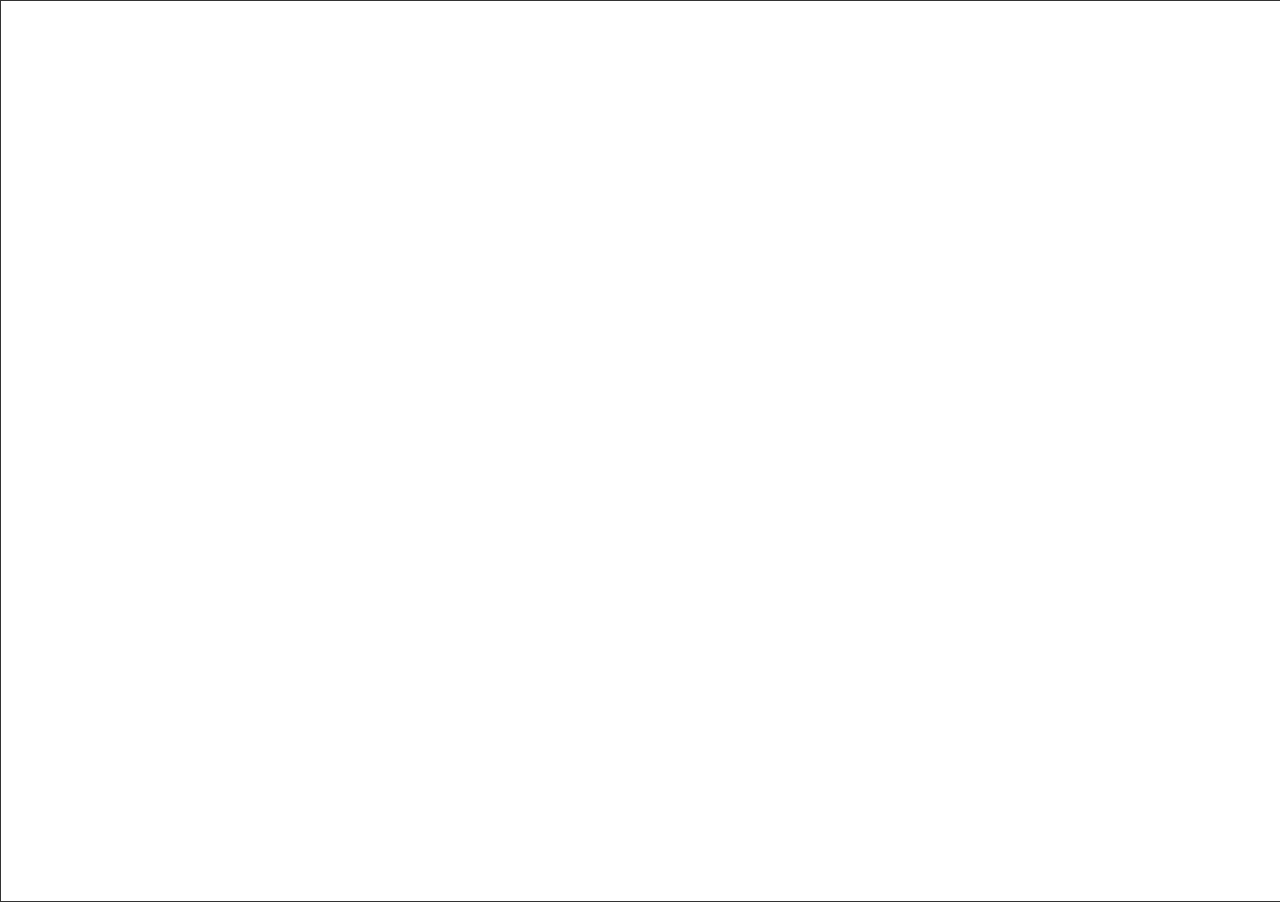
==== docs/index.html @ c117cc29 "Update index.html" ====
<!DOCTYPE html>
<html lang="ja">

<head>
    <meta charset="UTF-8" />
    <title>バンド付きツリー図</title>
    <script src="https://cdn.jsdelivr.net/npm/gojs@3.0.2/release/go.js"></script>
    <style>
        html,
        body {
            margin: 0;
            padding: 0;
            height: 100%;
        }

        #myDiagramDiv {
            width: 100%;
            height: 100%;
            border: 1px solid #333;
        }
    </style>
</head>

<body>
    <div id="myDiagramDiv"></div>

    <script>
        // レイアウトが水平でレイヤーバンドが垂直か、またはその逆かを制御する
        var HORIZONTAL = true; // この定数はここでのみ設定可能、動的に変更は不可

        // TreeLayoutを実行し、commitLayersをオーバーライドして背景の"_BANDS"パーツを更新
        class SimpleBandedTreeLayout extends go.TreeLayout {
            constructor(init) {
                super();
                this.layerStyle = go.TreeLayerStyle.Uniform; // 直線的なレイヤーに必要
                if (init) Object.assign(this, init);
            }

            commitLayers(layerRects, offset) {
                // バンドを保持する背景オブジェクトを更新
                var bands = this.diagram.findPartForKey('_BANDS');
                if (bands) {
                    var model = this.diagram.model;
                    bands.location = this.arrangementOrigin.copy().add(offset);

                    // 各バンドの表示・非表示を設定（レイヤーの有無による）
                    for (var it = bands.elements; it.next();) {
                        var idx = it.key;
                        var elt = it.value; // バンドを表すアイテムパネル
                        elt.visible = idx < layerRects.length;
                    }

                    // 各バンドの範囲(bounds)をデータバインディングで設定
                    var arr = bands.data.itemArray;
                    for (var i = 0; i < layerRects.length; i++) {
                        var itemdata = arr[i];
                        if (itemdata) {
                            model.setDataProperty(itemdata, 'bounds', layerRects[i]);
                        }
                    }
                }
            }
        }
        // SimpleBandedTreeLayoutクラス終了

        function init() {
            myDiagram = new go.Diagram('myDiagramDiv', {
                layout: new SimpleBandedTreeLayout({ // 上で定義したカスタムレイアウト
                    angle: HORIZONTAL ? 0 : 90,
                    arrangement: HORIZONTAL ? go.TreeArrangement.Vertical : go.TreeArrangement.Horizontal
                }),
                'undoManager.isEnabled': true // アンドゥ・リドゥ有効化
            });

            // 通常ノードのテンプレート
            myDiagram.nodeTemplate = new go.Node(go.Panel.Auto)
                .add(
                    new go.Shape('Rectangle', { fill: 'white' }),
                    new go.TextBlock({ margin: 5 }).bind('text', 'key')
                );

            // "Bands"カテゴリ専用のテンプレート
            // SimpleBandedTreeLayout.commitLayers によって視覚的なバンドを表示するために変更される
            myDiagram.nodeTemplateMap.add(
                'Bands',
                new go.Part('Position', {
                    isLayoutPositioned: false, // ただしドキュメント範囲内には収まる
                    locationSpot: new go.Spot(0, 0, HORIZONTAL ? 0 : 16, HORIZONTAL ? 16 : 0), // ヘッダー高さを考慮
                    layerName: 'Background',
                    pickable: false,
                    selectable: false,
                    itemTemplate: new go.Panel(HORIZONTAL ? 'Vertical' : 'Horizontal')
                        .bind('position', 'bounds', (b) => b.position)
                        .add(
                            new go.TextBlock({
                                angle: HORIZONTAL ? 0 : 270,
                                textAlign: 'center',
                                wrap: go.Wrap.None,
                                font: 'bold 11pt sans-serif',
                                background: new go.Brush('Linear', { 0: 'aqua', 1: go.Brush.darken('aqua') })
                            })
                                .bind('text')
                                // 回転を考慮して必ず"width"をバインドする
                                .bind('width', 'bounds', (r) => (HORIZONTAL ? r.width : r.height)),
                            // オプション1: 長方形のバンド表示
                            new go.Shape({ stroke: null, strokeWidth: 0 })
                                .bind('desiredSize', 'bounds', (r) => r.size)
                                .bindObject('fill', 'itemIndex', (i) =>
                                    i % 2 == 0 ? 'whitesmoke' : go.Brush.darken('whitesmoke')
                                )
                            // オプション2: セパレータ線（コメントアウトして選択可能）
                        )
                }).bind('itemArray')
            );

            // リンクのテンプレート（シンプルな黒線、矢印なし）
            myDiagram.linkTemplate = new go.Link().add(new go.Shape());

            // ツリー構造のノードデータ定義
            var nodearray = [
                {
                    // バンドのヘッダー情報
                    key: '_BANDS',
                    category: 'Bands',
                    itemArray: [
                        { text: 'ゼロ' },
                        { text: 'ワン' },
                        { text: 'ツー' },
                        { text: 'スリー' },
                        { text: 'フォー' },
                        { text: 'ファイブ' }
                    ]
                },
                // 通常のツリーノード
                { key: 'root' },
                { key: 'oneB', parent: 'root' },
                { key: 'twoA', parent: 'oneB' },
                { key: 'twoC', parent: 'root' },
                { key: 'threeC', parent: 'twoC' },
                { key: 'threeD', parent: 'twoC' },
                { key: 'fourB', parent: 'threeD' },
                { key: 'fourC', parent: 'twoC' },
                { key: 'fourD', parent: 'fourB' },
                { key: 'twoD', parent: 'root' }
            ];

            myDiagram.model = new go.TreeModel(nodearray);
        }

        window.addEventListener('DOMContentLoaded', init);
    </script>
</body>

</html>
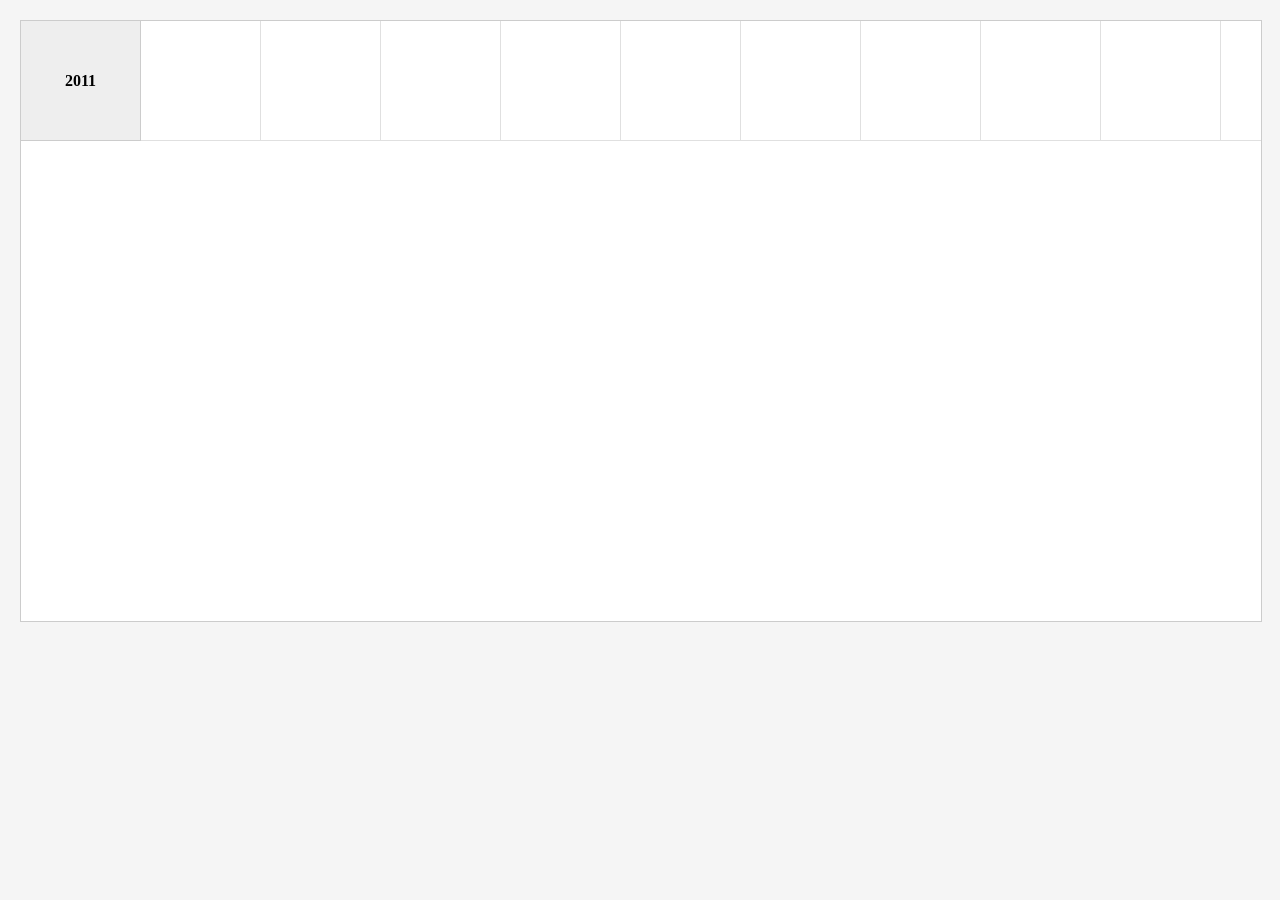
==== commit a57d7f3a: "Update index.html" ====
--- a/docs/index.html
+++ b/docs/index.html
@@ -2,153 +2,134 @@
 <html lang="ja">
 
 <head>
-    <meta charset="UTF-8" />
-    <title>バンド付きツリー図</title>
-    <script src="https://cdn.jsdelivr.net/npm/gojs@3.0.2/release/go.js"></script>
+    <meta charset="UTF-8">
+    <title>Timeline Generator Sample</title>
     <style>
-        html,
         body {
             margin: 0;
-            padding: 0;
-            height: 100%;
+            padding: 20px;
+            background: #f5f5f5;
         }
 
-        #myDiagramDiv {
+        #timeline-container {
+            position: relative;
             width: 100%;
+            height: 600px;
+            background: #ffffff;
+            border: 1px solid #ccc;
+            overflow-x: auto;
+            overflow-y: hidden;
+        }
+
+        .timeline-grid {
+            display: grid;
+            position: relative;
+            width: max-content;
             height: 100%;
-            border: 1px solid #333;
+            grid-auto-rows: 120px;
+        }
+
+        .timeline-year {
+            text-align: center;
+            font-weight: bold;
+            background: #eee;
+            border-right: 1px solid #ccc;
+            border-bottom: 1px solid #ccc;
+            display: flex;
+            align-items: center;
+            justify-content: center;
+        }
+
+        .timeline-cell {
+            border-right: 1px solid #e0e0e0;
+            border-bottom: 1px solid #e0e0e0;
         }
     </style>
 </head>
 
 <body>
-    <div id="myDiagramDiv"></div>
+
+    <div id="timeline-container"></div>
 
     <script>
-        // レイアウトが水平でレイヤーバンドが垂直か、またはその逆かを制御する
-        var HORIZONTAL = true; // この定数はここでのみ設定可能、動的に変更は不可
-
-        // TreeLayoutを実行し、commitLayersをオーバーライドして背景の"_BANDS"パーツを更新
-        class SimpleBandedTreeLayout extends go.TreeLayout {
-            constructor(init) {
-                super();
-                this.layerStyle = go.TreeLayerStyle.Uniform; // 直線的なレイヤーに必要
-                if (init) Object.assign(this, init);
+        class TimelineGenerator {
+            constructor(options) {
+                this.targetId = options.targetId;
+                this.startDate = options.startDate;
+                this.endDate = options.endDate;
+                this.scale = options.scale || 'month'; // 'month' or 'year'
+                this.projects = options.projects || [];
+                this.links = options.links || [];
             }
 
-            commitLayers(layerRects, offset) {
-                // バンドを保持する背景オブジェクトを更新
-                var bands = this.diagram.findPartForKey('_BANDS');
-                if (bands) {
-                    var model = this.diagram.model;
-                    bands.location = this.arrangementOrigin.copy().add(offset);
+            render() {
+                const container = document.getElementById(this.targetId);
+                if (!container) {
+                    console.error("ターゲット要素が見つかりません");
+                    return;
+                }
 
-                    // 各バンドの表示・非表示を設定（レイヤーの有無による）
-                    for (var it = bands.elements; it.next();) {
-                        var idx = it.key;
-                        var elt = it.value; // バンドを表すアイテムパネル
-                        elt.visible = idx < layerRects.length;
-                    }
+                container.innerHTML = ''; // 初期化
 
-                    // 各バンドの範囲(bounds)をデータバインディングで設定
-                    var arr = bands.data.itemArray;
-                    for (var i = 0; i < layerRects.length; i++) {
-                        var itemdata = arr[i];
-                        if (itemdata) {
-                            model.setDataProperty(itemdata, 'bounds', layerRects[i]);
-                        }
+                // グリッドベース作成
+                const grid = document.createElement('div');
+                grid.className = 'timeline-grid';
+
+                const months = this.generateMonths();
+                grid.style.gridTemplateColumns = `repeat(${months.length}, 120px)`;
+
+                // 年表ヘッダー
+                months.forEach((month, index) => {
+                    const isYearStart = month.endsWith('-01');
+                    const cell = document.createElement('div');
+                    cell.className = isYearStart ? 'timeline-year' : 'timeline-cell';
+                    cell.innerText = isYearStart ? month.substring(0, 4) : '';
+                    grid.appendChild(cell);
+                });
+
+                container.appendChild(grid);
+            }
+
+            generateMonths() {
+                const result = [];
+                let current = this.parseDate(this.startDate);
+                const end = this.parseDate(this.endDate);
+
+                while (current <= end) {
+                    result.push(this.formatDate(current));
+                    if (this.scale === 'month') {
+                        current.setMonth(current.getMonth() + 1);
+                    } else if (this.scale === 'year') {
+                        current.setFullYear(current.getFullYear() + 1);
                     }
                 }
+                return result;
+            }
+
+            parseDate(str) {
+                const [year, month] = str.split('-').map(Number);
+                return new Date(year, (month || 1) - 1);
+            }
+
+            formatDate(date) {
+                const y = date.getFullYear();
+                const m = (date.getMonth() + 1).toString().padStart(2, '0');
+                return `${y}-${m}`;
             }
         }
-        // SimpleBandedTreeLayoutクラス終了
 
-        function init() {
-            myDiagram = new go.Diagram('myDiagramDiv', {
-                layout: new SimpleBandedTreeLayout({ // 上で定義したカスタムレイアウト
-                    angle: HORIZONTAL ? 0 : 90,
-                    arrangement: HORIZONTAL ? go.TreeArrangement.Vertical : go.TreeArrangement.Horizontal
-                }),
-                'undoManager.isEnabled': true // アンドゥ・リドゥ有効化
-            });
+        // テスト実行
+        const timeline = new TimelineGenerator({
+            targetId: "timeline-container",
+            startDate: "2011-01",
+            endDate: "2015-12",
+            scale: "month",
+            projects: [],
+            links: []
+        });
+        timeline.render();
+    </script>
 
-            // 通常ノードのテンプレート
-            myDiagram.nodeTemplate = new go.Node(go.Panel.Auto)
-                .add(
-                    new go.Shape('Rectangle', { fill: 'white' }),
-                    new go.TextBlock({ margin: 5 }).bind('text', 'key')
-                );
-
-            // "Bands"カテゴリ専用のテンプレート
-            // SimpleBandedTreeLayout.commitLayers によって視覚的なバンドを表示するために変更される
-            myDiagram.nodeTemplateMap.add(
-                'Bands',
-                new go.Part('Position', {
-                    isLayoutPositioned: false, // ただしドキュメント範囲内には収まる
-                    locationSpot: new go.Spot(0, 0, HORIZONTAL ? 0 : 16, HORIZONTAL ? 16 : 0), // ヘッダー高さを考慮
-                    layerName: 'Background',
-                    pickable: false,
-                    selectable: false,
-                    itemTemplate: new go.Panel(HORIZONTAL ? 'Vertical' : 'Horizontal')
-                        .bind('position', 'bounds', (b) => b.position)
-                        .add(
-                            new go.TextBlock({
-                                angle: HORIZONTAL ? 0 : 270,
-                                textAlign: 'center',
-                                wrap: go.Wrap.None,
-                                font: 'bold 11pt sans-serif',
-                                background: new go.Brush('Linear', { 0: 'aqua', 1: go.Brush.darken('aqua') })
-                            })
-                                .bind('text')
-                                // 回転を考慮して必ず"width"をバインドする
-                                .bind('width', 'bounds', (r) => (HORIZONTAL ? r.width : r.height)),
-                            // オプション1: 長方形のバンド表示
-                            new go.Shape({ stroke: null, strokeWidth: 0 })
-                                .bind('desiredSize', 'bounds', (r) => r.size)
-                                .bindObject('fill', 'itemIndex', (i) =>
-                                    i % 2 == 0 ? 'whitesmoke' : go.Brush.darken('whitesmoke')
-                                )
-                            // オプション2: セパレータ線（コメントアウトして選択可能）
-                        )
-                }).bind('itemArray')
-            );
-
-            // リンクのテンプレート（シンプルな黒線、矢印なし）
-            myDiagram.linkTemplate = new go.Link().add(new go.Shape());
-
-            // ツリー構造のノードデータ定義
-            var nodearray = [
-                {
-                    // バンドのヘッダー情報
-                    key: '_BANDS',
-                    category: 'Bands',
-                    itemArray: [
-                        { text: 'ゼロ' },
-                        { text: 'ワン' },
-                        { text: 'ツー' },
-                        { text: 'スリー' },
-                        { text: 'フォー' },
-                        { text: 'ファイブ' }
-                    ]
-                },
-                // 通常のツリーノード
-                { key: 'root' },
-                { key: 'oneB', parent: 'root' },
-                { key: 'twoA', parent: 'oneB' },
-                { key: 'twoC', parent: 'root' },
-                { key: 'threeC', parent: 'twoC' },
-                { key: 'threeD', parent: 'twoC' },
-                { key: 'fourB', parent: 'threeD' },
-                { key: 'fourC', parent: 'twoC' },
-                { key: 'fourD', parent: 'fourB' },
-                { key: 'twoD', parent: 'root' }
-            ];
-
-            myDiagram.model = new go.TreeModel(nodearray);
-        }
-
-        window.addEventListener('DOMContentLoaded', init);
-    </script>
 </body>
 
 </html>
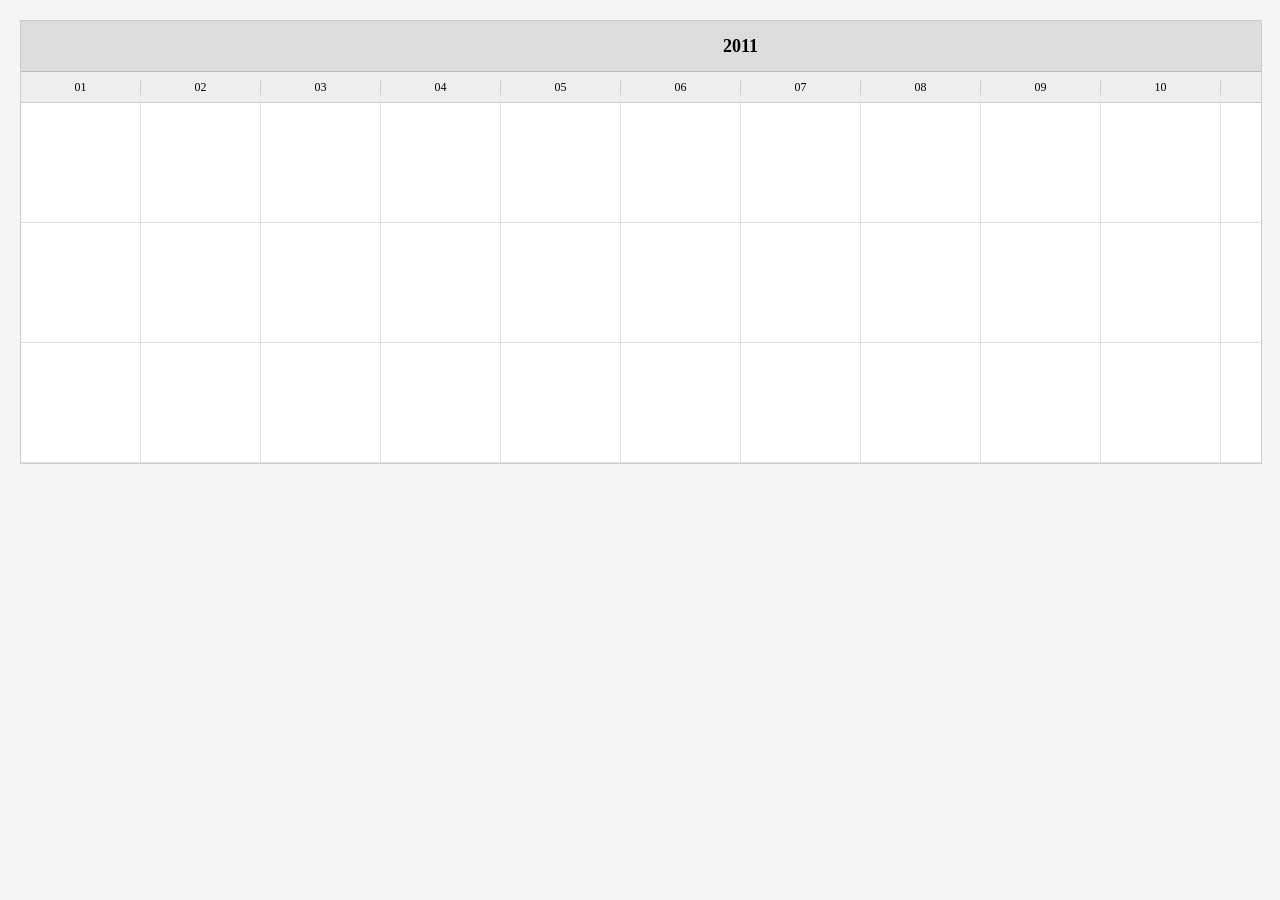
==== commit 67d5b650: "Update index.html" ====
--- a/docs/index.html
+++ b/docs/index.html
@@ -3,7 +3,7 @@
 
 <head>
     <meta charset="UTF-8">
-    <title>Timeline Generator Sample</title>
+    <title>Timeline Generator Fixed</title>
     <style>
         body {
             margin: 0;
@@ -14,33 +14,51 @@
         #timeline-container {
             position: relative;
             width: 100%;
-            height: 600px;
             background: #ffffff;
             border: 1px solid #ccc;
             overflow-x: auto;
-            overflow-y: hidden;
+        }
+
+        .timeline-section {
+            display: grid;
+            width: max-content;
+        }
+
+        .timeline-years {
+            height: 50px;
+            background: #ddd;
+            border-bottom: 1px solid #bbb;
+            display: grid;
+            align-items: center;
+        }
+
+        .timeline-years .year-cell {
+            font-weight: bold;
+            font-size: 18px;
+            text-align: center;
+            border-right: 1px solid #bbb;
+        }
+
+        .timeline-months {
+            height: 30px;
+            background: #eee;
+            border-bottom: 1px solid #ccc;
+            display: grid;
+            align-items: center;
+        }
+
+        .timeline-months .month-cell {
+            font-size: 12px;
+            text-align: center;
+            border-right: 1px solid #ccc;
         }
 
         .timeline-grid {
             display: grid;
-            position: relative;
-            width: max-content;
-            height: 100%;
             grid-auto-rows: 120px;
         }
 
-        .timeline-year {
-            text-align: center;
-            font-weight: bold;
-            background: #eee;
-            border-right: 1px solid #ccc;
-            border-bottom: 1px solid #ccc;
-            display: flex;
-            align-items: center;
-            justify-content: center;
-        }
-
-        .timeline-cell {
+        .timeline-grid .grid-cell {
             border-right: 1px solid #e0e0e0;
             border-bottom: 1px solid #e0e0e0;
         }
@@ -49,7 +67,11 @@
 
 <body>
 
-    <div id="timeline-container"></div>
+    <div id="timeline-container">
+        <div class="timeline-section timeline-years" id="timeline-years"></div>
+        <div class="timeline-section timeline-months" id="timeline-months"></div>
+        <div class="timeline-section timeline-grid" id="timeline-grid"></div>
+    </div>
 
     <script>
         class TimelineGenerator {
@@ -57,7 +79,7 @@
                 this.targetId = options.targetId;
                 this.startDate = options.startDate;
                 this.endDate = options.endDate;
-                this.scale = options.scale || 'month'; // 'month' or 'year'
+                this.scale = options.scale || 'month';
                 this.projects = options.projects || [];
                 this.links = options.links || [];
             }
@@ -69,25 +91,46 @@
                     return;
                 }
 
-                container.innerHTML = ''; // 初期化
+                const yearsDiv = document.getElementById('timeline-years');
+                const monthsDiv = document.getElementById('timeline-months');
+                const gridDiv = document.getElementById('timeline-grid');
 
-                // グリッドベース作成
-                const grid = document.createElement('div');
-                grid.className = 'timeline-grid';
+                yearsDiv.innerHTML = '';
+                monthsDiv.innerHTML = '';
+                gridDiv.innerHTML = '';
 
                 const months = this.generateMonths();
-                grid.style.gridTemplateColumns = `repeat(${months.length}, 120px)`;
+                const years = this.generateYears(months);
 
-                // 年表ヘッダー
-                months.forEach((month, index) => {
-                    const isYearStart = month.endsWith('-01');
+                // 共通のカラム定義
+                const columnCount = months.length;
+                yearsDiv.style.gridTemplateColumns = `repeat(${columnCount}, 120px)`;
+                monthsDiv.style.gridTemplateColumns = `repeat(${columnCount}, 120px)`;
+                gridDiv.style.gridTemplateColumns = `repeat(${columnCount}, 120px)`;
+
+                // 年ラベル
+                years.forEach(yearData => {
                     const cell = document.createElement('div');
-                    cell.className = isYearStart ? 'timeline-year' : 'timeline-cell';
-                    cell.innerText = isYearStart ? month.substring(0, 4) : '';
-                    grid.appendChild(cell);
+                    cell.className = 'year-cell';
+                    cell.innerText = yearData.year;
+                    cell.style.gridColumn = `span ${yearData.span}`;
+                    yearsDiv.appendChild(cell);
                 });
 
-                container.appendChild(grid);
+                // 月ラベル
+                months.forEach(month => {
+                    const cell = document.createElement('div');
+                    cell.className = 'month-cell';
+                    cell.innerText = month.substring(5); // "YYYY-MM"から"MM"だけ
+                    monthsDiv.appendChild(cell);
+                });
+
+                // グリッド作成（仮で3レーン）
+                for (let i = 0; i < months.length * 3; i++) {
+                    const cell = document.createElement('div');
+                    cell.className = 'grid-cell';
+                    gridDiv.appendChild(cell);
+                }
             }
 
             generateMonths() {
@@ -97,13 +140,34 @@
 
                 while (current <= end) {
                     result.push(this.formatDate(current));
-                    if (this.scale === 'month') {
-                        current.setMonth(current.getMonth() + 1);
-                    } else if (this.scale === 'year') {
-                        current.setFullYear(current.getFullYear() + 1);
-                    }
+                    current.setMonth(current.getMonth() + 1);
                 }
                 return result;
+            }
+
+            generateYears(months) {
+                const years = [];
+                let currentYear = null;
+                let spanCount = 0;
+
+                months.forEach(month => {
+                    const year = month.substring(0, 4);
+                    if (year !== currentYear) {
+                        if (currentYear !== null) {
+                            years.push({ year: currentYear, span: spanCount });
+                        }
+                        currentYear = year;
+                        spanCount = 1;
+                    } else {
+                        spanCount++;
+                    }
+                });
+
+                if (currentYear !== null) {
+                    years.push({ year: currentYear, span: spanCount });
+                }
+
+                return years;
             }
 
             parseDate(str) {
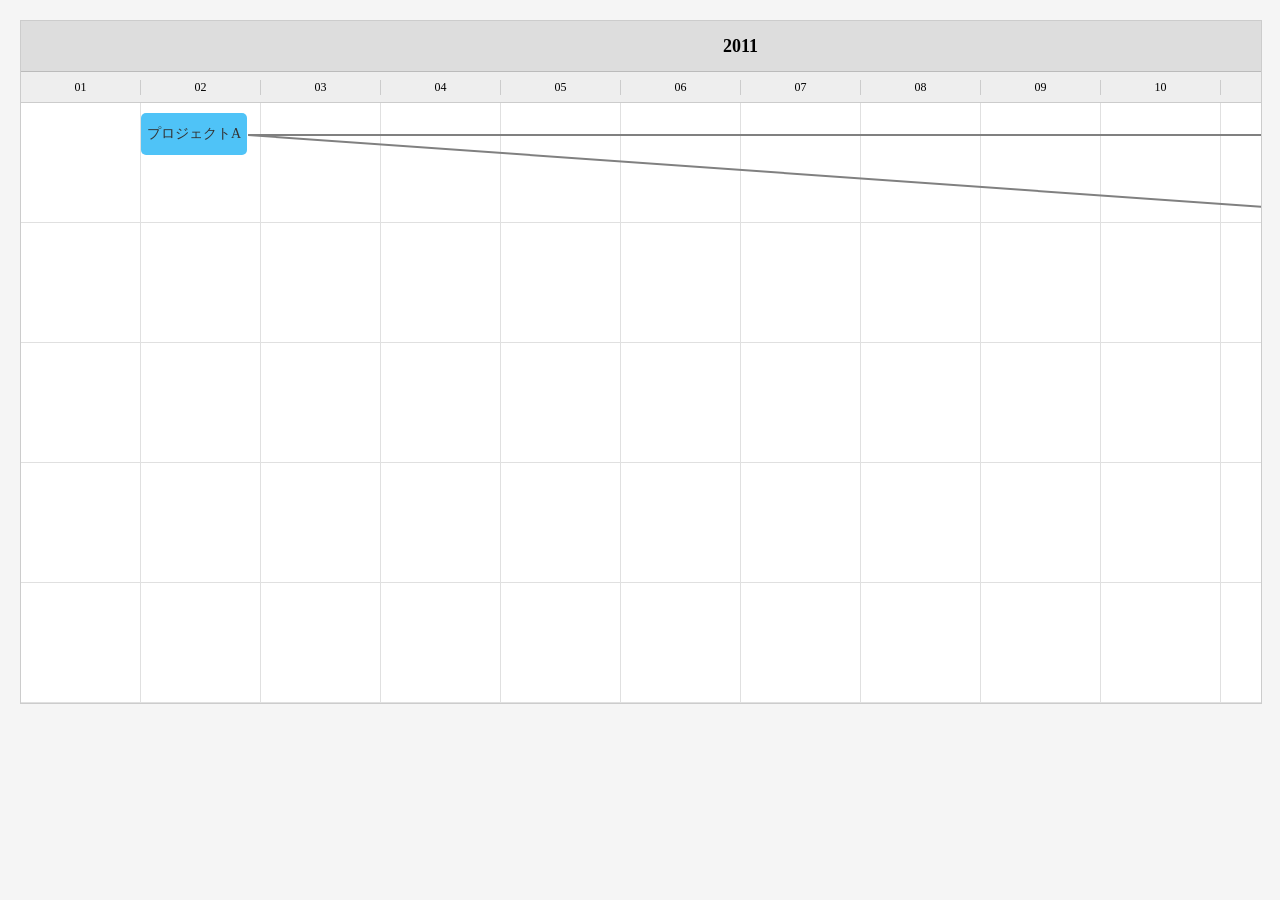
==== commit cd4507c9: "一旦" ====
--- a/docs/index.html
+++ b/docs/index.html
@@ -3,66 +3,8 @@
 
 <head>
     <meta charset="UTF-8">
-    <title>Timeline Generator Fixed</title>
-    <style>
-        body {
-            margin: 0;
-            padding: 20px;
-            background: #f5f5f5;
-        }
-
-        #timeline-container {
-            position: relative;
-            width: 100%;
-            background: #ffffff;
-            border: 1px solid #ccc;
-            overflow-x: auto;
-        }
-
-        .timeline-section {
-            display: grid;
-            width: max-content;
-        }
-
-        .timeline-years {
-            height: 50px;
-            background: #ddd;
-            border-bottom: 1px solid #bbb;
-            display: grid;
-            align-items: center;
-        }
-
-        .timeline-years .year-cell {
-            font-weight: bold;
-            font-size: 18px;
-            text-align: center;
-            border-right: 1px solid #bbb;
-        }
-
-        .timeline-months {
-            height: 30px;
-            background: #eee;
-            border-bottom: 1px solid #ccc;
-            display: grid;
-            align-items: center;
-        }
-
-        .timeline-months .month-cell {
-            font-size: 12px;
-            text-align: center;
-            border-right: 1px solid #ccc;
-        }
-
-        .timeline-grid {
-            display: grid;
-            grid-auto-rows: 120px;
-        }
-
-        .timeline-grid .grid-cell {
-            border-right: 1px solid #e0e0e0;
-            border-bottom: 1px solid #e0e0e0;
-        }
-    </style>
+    <title>Timeline Generator</title>
+    <link rel="stylesheet" href="./css/timeline.css">
 </head>
 
 <body>
@@ -73,123 +15,25 @@
         <div class="timeline-section timeline-grid" id="timeline-grid"></div>
     </div>
 
+    <script src="timeline.js"></script>
     <script>
-        class TimelineGenerator {
-            constructor(options) {
-                this.targetId = options.targetId;
-                this.startDate = options.startDate;
-                this.endDate = options.endDate;
-                this.scale = options.scale || 'month';
-                this.projects = options.projects || [];
-                this.links = options.links || [];
-            }
-
-            render() {
-                const container = document.getElementById(this.targetId);
-                if (!container) {
-                    console.error("ターゲット要素が見つかりません");
-                    return;
-                }
-
-                const yearsDiv = document.getElementById('timeline-years');
-                const monthsDiv = document.getElementById('timeline-months');
-                const gridDiv = document.getElementById('timeline-grid');
-
-                yearsDiv.innerHTML = '';
-                monthsDiv.innerHTML = '';
-                gridDiv.innerHTML = '';
-
-                const months = this.generateMonths();
-                const years = this.generateYears(months);
-
-                // 共通のカラム定義
-                const columnCount = months.length;
-                yearsDiv.style.gridTemplateColumns = `repeat(${columnCount}, 120px)`;
-                monthsDiv.style.gridTemplateColumns = `repeat(${columnCount}, 120px)`;
-                gridDiv.style.gridTemplateColumns = `repeat(${columnCount}, 120px)`;
-
-                // 年ラベル
-                years.forEach(yearData => {
-                    const cell = document.createElement('div');
-                    cell.className = 'year-cell';
-                    cell.innerText = yearData.year;
-                    cell.style.gridColumn = `span ${yearData.span}`;
-                    yearsDiv.appendChild(cell);
-                });
-
-                // 月ラベル
-                months.forEach(month => {
-                    const cell = document.createElement('div');
-                    cell.className = 'month-cell';
-                    cell.innerText = month.substring(5); // "YYYY-MM"から"MM"だけ
-                    monthsDiv.appendChild(cell);
-                });
-
-                // グリッド作成（仮で3レーン）
-                for (let i = 0; i < months.length * 3; i++) {
-                    const cell = document.createElement('div');
-                    cell.className = 'grid-cell';
-                    gridDiv.appendChild(cell);
-                }
-            }
-
-            generateMonths() {
-                const result = [];
-                let current = this.parseDate(this.startDate);
-                const end = this.parseDate(this.endDate);
-
-                while (current <= end) {
-                    result.push(this.formatDate(current));
-                    current.setMonth(current.getMonth() + 1);
-                }
-                return result;
-            }
-
-            generateYears(months) {
-                const years = [];
-                let currentYear = null;
-                let spanCount = 0;
-
-                months.forEach(month => {
-                    const year = month.substring(0, 4);
-                    if (year !== currentYear) {
-                        if (currentYear !== null) {
-                            years.push({ year: currentYear, span: spanCount });
-                        }
-                        currentYear = year;
-                        spanCount = 1;
-                    } else {
-                        spanCount++;
-                    }
-                });
-
-                if (currentYear !== null) {
-                    years.push({ year: currentYear, span: spanCount });
-                }
-
-                return years;
-            }
-
-            parseDate(str) {
-                const [year, month] = str.split('-').map(Number);
-                return new Date(year, (month || 1) - 1);
-            }
-
-            formatDate(date) {
-                const y = date.getFullYear();
-                const m = (date.getMonth() + 1).toString().padStart(2, '0');
-                return `${y}-${m}`;
-            }
-        }
-
-        // テスト実行
         const timeline = new TimelineGenerator({
             targetId: "timeline-container",
             startDate: "2011-01",
             endDate: "2015-12",
             scale: "month",
-            projects: [],
-            links: []
+            projects: [
+                { id: "p1", name: "プロジェクトA", start: "2011-02", end: "2011-06", lane: 1, color: "#4fc3f7" },
+                { id: "p2", name: "プロジェクトB", start: "2012-05", end: "2013-03", lane: 2, color: "#81c784" },
+                { id: "p3", name: "プロジェクトC", start: "2013-08", end: "2014-04", lane: 1, color: "#ffb74d" },
+                { id: "p4", name: "プロジェクトD", start: "2014-05", end: "2015-01", lane: 3, color: "#ba68c8" }
+            ],
+            links: [
+                { from: "p1", to: "p2" },
+                { from: "p2", to: "p3" },
+                { from: "p3", to: "p4" },
+                { from: "p1", to: "p3" } // 複数分岐も可能
+            ]
         });
         timeline.render();
     </script>
--- a/docs/css/timeline.css
+++ b/docs/css/timeline.css
@@ -0,0 +1,67 @@
+body {
+  margin: 0;
+  padding: 20px;
+  background: #f5f5f5;
+}
+
+#timeline-container {
+  position: relative;
+  width: 100%;
+  background: #ffffff;
+  border: 1px solid #ccc;
+  overflow-x: auto;
+}
+#timeline-container .timeline-section {
+  display: grid;
+  width: -moz-max-content;
+  width: max-content;
+}
+#timeline-container .timeline-years {
+  height: 50px;
+  background: #ddd;
+  border-bottom: 1px solid #bbb;
+  display: grid;
+  align-items: center;
+}
+#timeline-container .timeline-years .year-cell {
+  font-weight: bold;
+  font-size: 18px;
+  text-align: center;
+  border-right: 1px solid #bbb;
+}
+#timeline-container .timeline-months {
+  height: 30px;
+  background: #eee;
+  border-bottom: 1px solid #ccc;
+  display: grid;
+  align-items: center;
+}
+#timeline-container .timeline-months .month-cell {
+  font-size: 12px;
+  text-align: center;
+  border-right: 1px solid #ccc;
+}
+#timeline-container .timeline-grid {
+  display: grid;
+  grid-auto-rows: 120px;
+  position: relative;
+}
+#timeline-container .timeline-grid .grid-cell {
+  border-right: 1px solid #e0e0e0;
+  border-bottom: 1px solid #e0e0e0;
+}
+#timeline-container .timeline-grid .project-box {
+  position: absolute;
+  padding: 6px;
+  font-size: 14px;
+  color: #333;
+  background: #90caf9;
+  border-radius: 5px;
+  text-align: center;
+  white-space: nowrap;
+  overflow: hidden;
+  text-overflow: ellipsis;
+  height: 30px;
+  line-height: 30px;
+  top: 10px;
+}/*# sourceMappingURL=timeline.css.map */
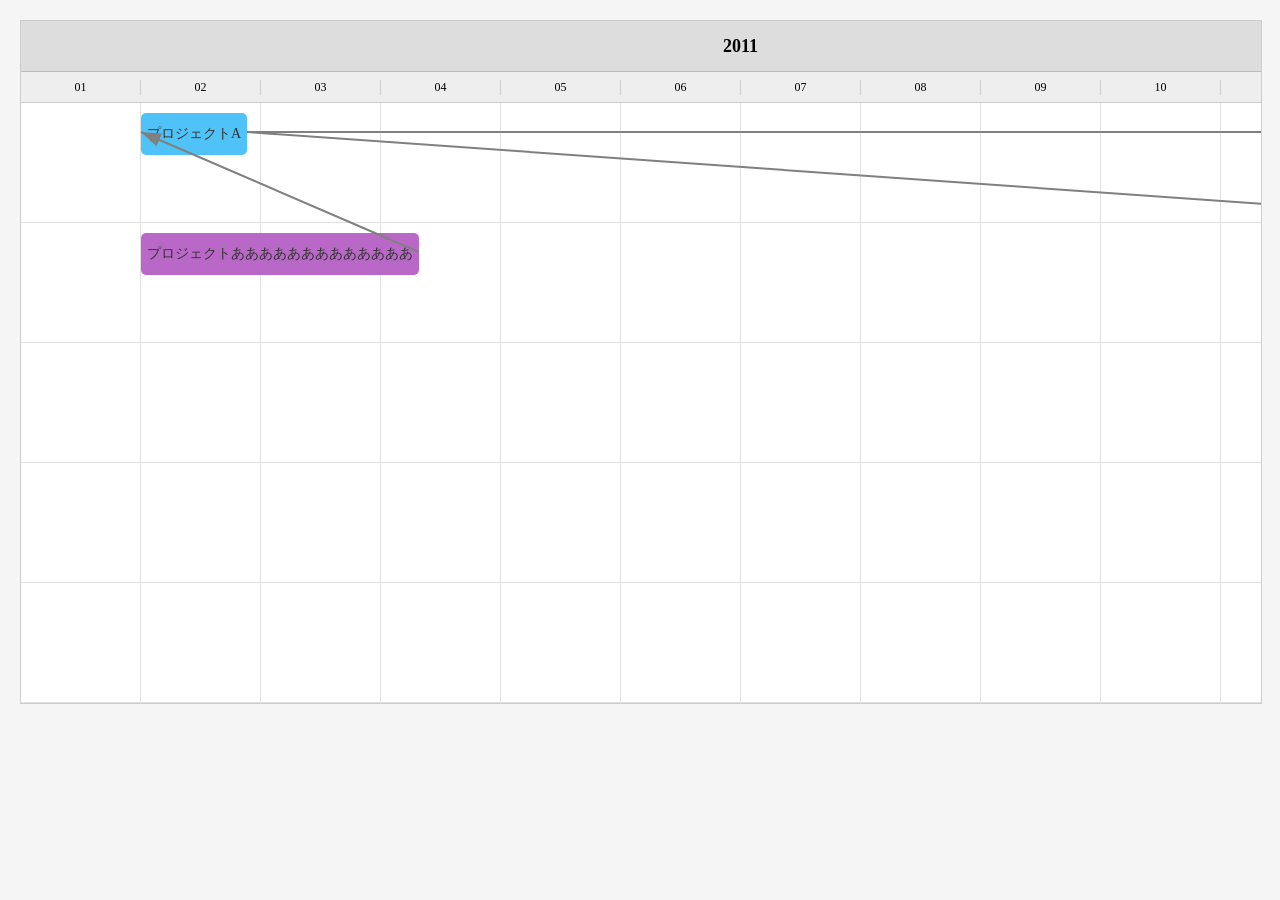
==== commit 83fe6774: "Update index.html" ====
--- a/docs/index.html
+++ b/docs/index.html
@@ -26,13 +26,16 @@
                 { id: "p1", name: "プロジェクトA", start: "2011-02", end: "2011-06", lane: 1, color: "#4fc3f7" },
                 { id: "p2", name: "プロジェクトB", start: "2012-05", end: "2013-03", lane: 2, color: "#81c784" },
                 { id: "p3", name: "プロジェクトC", start: "2013-08", end: "2014-04", lane: 1, color: "#ffb74d" },
-                { id: "p4", name: "プロジェクトD", start: "2014-05", end: "2015-01", lane: 3, color: "#ba68c8" }
+                { id: "p4", name: "プロジェクトD", start: "2014-05", end: "2015-01", lane: 3, color: "#ba68c8" },
+                { id: "p5", name: "プロジェクトあああああああああああああ", start: "2011-02", end: "2015-07", lane: 2, color: "#ba68c8" }
             ],
             links: [
                 { from: "p1", to: "p2" },
                 { from: "p2", to: "p3" },
                 { from: "p3", to: "p4" },
-                { from: "p1", to: "p3" } // 複数分岐も可能
+                { from: "p1", to: "p3" },
+                { from: "p5", to: "p1" },
+                 // 複数分岐も可能
             ]
         });
         timeline.render();
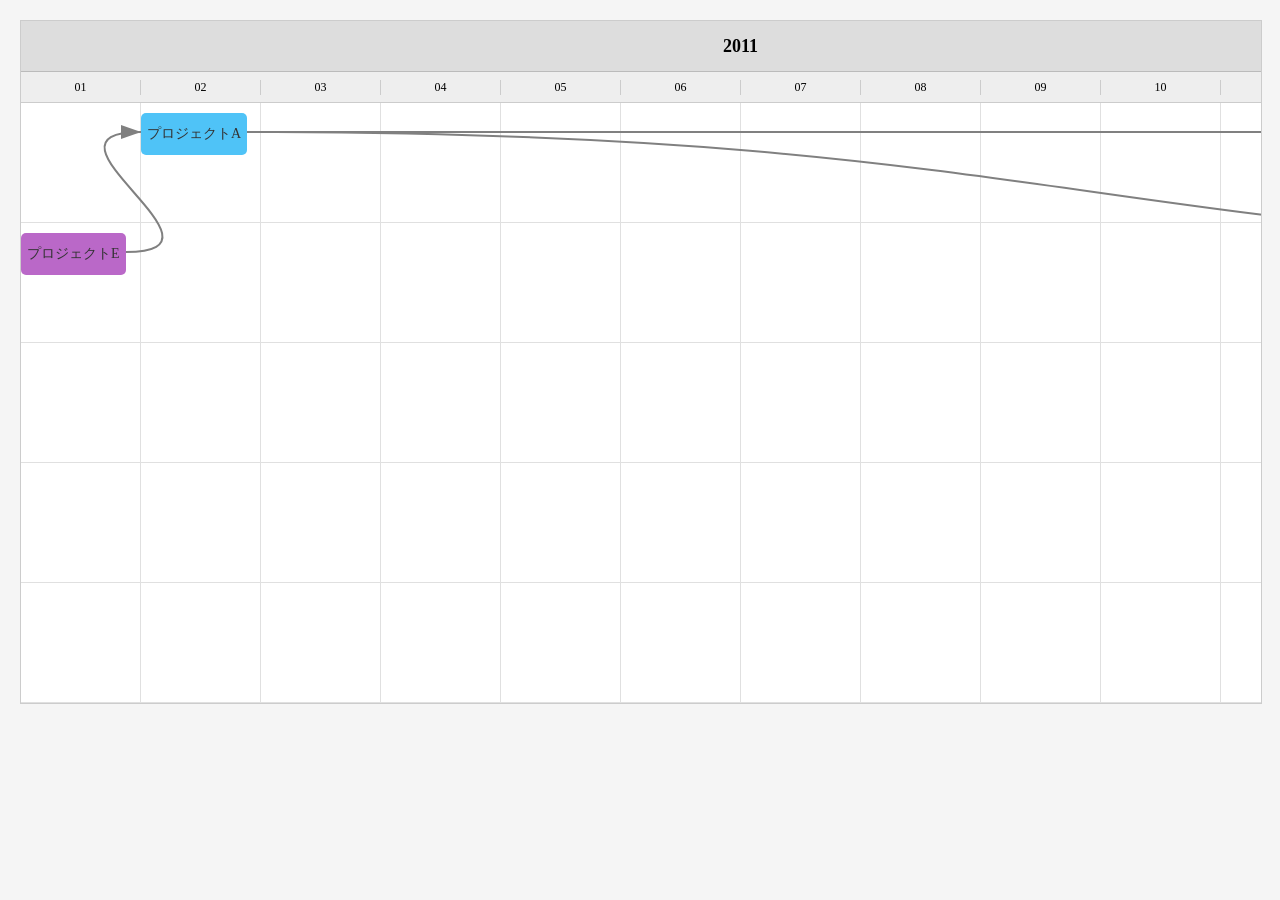
==== commit 969f987f: "調整" ====
--- a/docs/index.html
+++ b/docs/index.html
@@ -27,7 +27,7 @@
                 { id: "p2", name: "プロジェクトB", start: "2012-05", end: "2013-03", lane: 2, color: "#81c784" },
                 { id: "p3", name: "プロジェクトC", start: "2013-08", end: "2014-04", lane: 1, color: "#ffb74d" },
                 { id: "p4", name: "プロジェクトD", start: "2014-05", end: "2015-01", lane: 3, color: "#ba68c8" },
-                { id: "p5", name: "プロジェクトあああああああああああああ", start: "2011-02", end: "2015-07", lane: 2, color: "#ba68c8" }
+                { id: "p5", name: "プロジェクトE", start: "2011-01", end: "2015-07", lane: 2, color: "#ba68c8" }
             ],
             links: [
                 { from: "p1", to: "p2" },
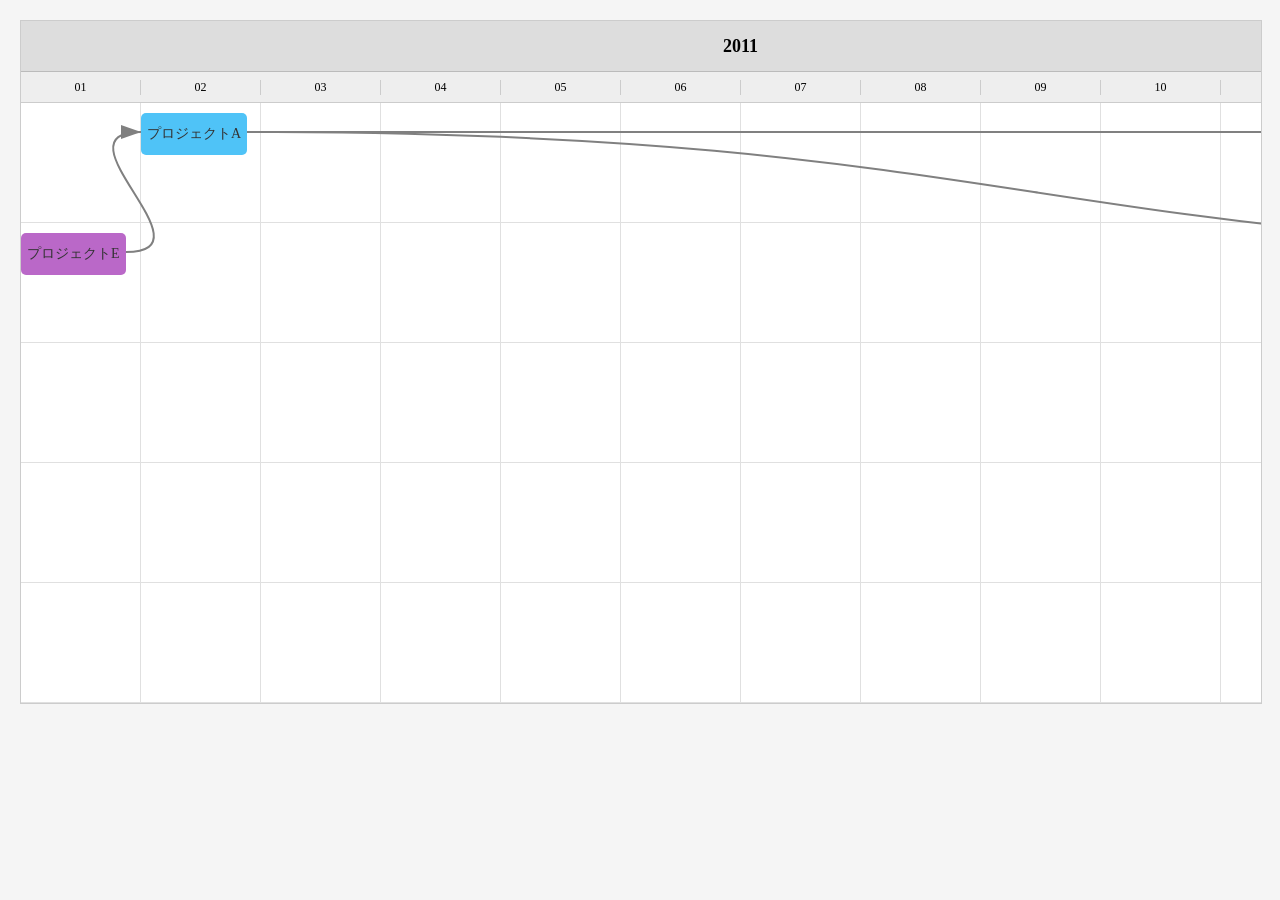
==== commit 8a58e25f: "Update index.html" ====
--- a/docs/index.html
+++ b/docs/index.html
@@ -20,14 +20,14 @@
         const timeline = new TimelineGenerator({
             targetId: "timeline-container",
             startDate: "2011-01",
-            endDate: "2015-12",
+            endDate: "2013-12",
             scale: "month",
             projects: [
-                { id: "p1", name: "プロジェクトA", start: "2011-02", end: "2011-06", lane: 1, color: "#4fc3f7" },
-                { id: "p2", name: "プロジェクトB", start: "2012-05", end: "2013-03", lane: 2, color: "#81c784" },
-                { id: "p3", name: "プロジェクトC", start: "2013-08", end: "2014-04", lane: 1, color: "#ffb74d" },
-                { id: "p4", name: "プロジェクトD", start: "2014-05", end: "2015-01", lane: 3, color: "#ba68c8" },
-                { id: "p5", name: "プロジェクトE", start: "2011-01", end: "2015-07", lane: 2, color: "#ba68c8" }
+                { id: "p1", name: "プロジェクトA", start: "2011-02", end: "2011-03", lane: 1, color: "#4fc3f7" },
+                { id: "p2", name: "プロジェクトB", start: "2012-04", end: "2012-05", lane: 2, color: "#81c784" },
+                { id: "p3", name: "プロジェクトC", start: "2012-08", end: "2012-09", lane: 1, color: "#ffb74d" },
+                { id: "p4", name: "プロジェクトD", start: "2013-05", end: "2013-04", lane: 3, color: "#ba68c8" },
+                { id: "p5", name: "プロジェクトE", start: "2011-01", end: "2011-02", lane: 2, color: "#ba68c8" }
             ],
             links: [
                 { from: "p1", to: "p2" },
